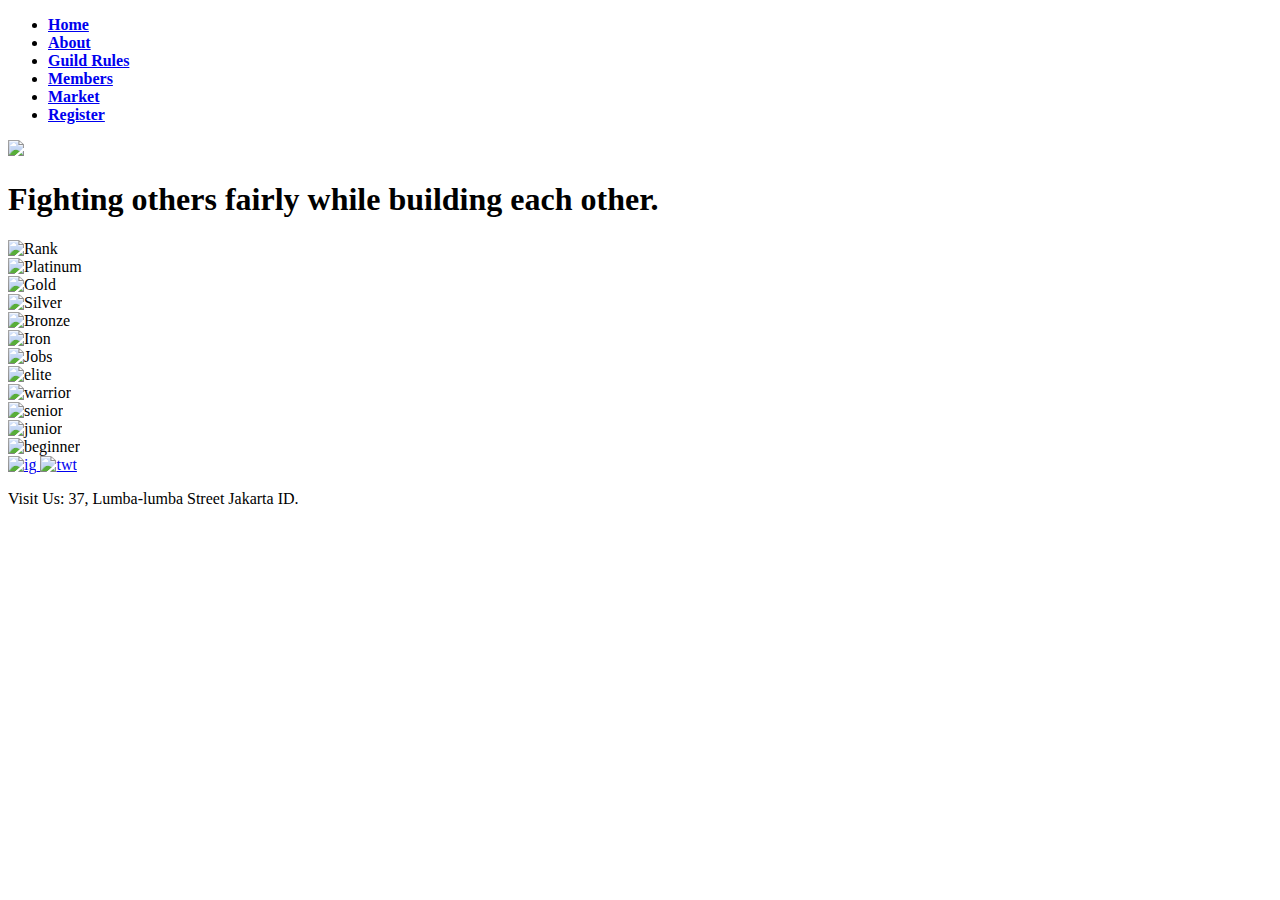
==== Index.html @ 0382799b "Create Index.html" ====
<!DOCTYPE html>
<html lang="en">
<head>
    <meta charset="UTF-8">
    <meta name="viewport" content="width=device-width, initial-scale=1.0">
    <title>Crossed Swords Guild - Home</title>
    <link rel="stylesheet" href="CSS/style.css">
    <link href="https://fonts.googleapis.com/css2?family=Jost&display=swap" rel="stylesheet">
</head>

<body>
    <header>
        <nav class="navigbar" >
        <ul> 	
              <li><b>   <a class="navilink" href="Index.html"> Home  </a>   </b></li> 
              <li><b>   <a class="navilink" href="#about"> About  </a>   </b></li>
              <li><b>   <a class="navilink" href="#guildrules"> Guild Rules </a>   </b></li>
              <li><b>   <a class="navilink" href="#members"> Members </a>   </b></li> 	
              <li><b>   <a class="navilink" href="#market"> Market </a>   </b></li> 
              <li><b>   <a class="navilink" href="SSO.html"> Register </a>   </b></li> 
          </ul>
      </nav> 
    </header>
<img class="parallax" src="Assets/Logo.png">
<h1 class="motto"> Fighting others fairly while building each other. </h1>

<div class="row">
    <div class="rowleft">
        <img class="mainpic" src="Assets/rank-layout.png" alt="Rank"><br>
        <img class="subpic" src="Assets/platinum-layout.png" alt="Platinum"><br>
        <img class="subpic" src="Assets/gold-layout.png" alt="Gold"><br>
        <img class="subpic" src="Assets/silver-layout.png" alt="Silver"><br>
        <img class="subpic" src="Assets/bronze-layout.png" alt="Bronze"><br>
        <img class="subpic" src="Assets/iron-layout.png" alt="Iron"><br>
    </div>

    <div class="rowright">
        <img class="mainpic" src="Assets/jobs-layout.png" alt="Jobs"><br>
        <img class="subpic" src="Assets/elite.png" alt="elite"><br>
        <img class="subpic" src="Assets/warrior.png" alt="warrior"><br>
        <img class="subpic" src="Assets/senior.png" alt="senior"><br>
        <img class="subpic" src="Assets/junior.png" alt="junior"><br>
        <img class="subpic" src="Assets/beginner.png" alt="beginner"><br>
    </div>
</div>

<footer>
    <a href="https://www.instagram.com">
    <img class="socmed" src="Assets/instagram.png" alt="ig" width="50" height="50">
    </a>
    <a href="https://www.twitter.com">
    <img class="socmed" src="Assets/twitter.png" alt="twt" width="50" height="50">
    </a>
    <p class="address">
        Visit Us: 37, Lumba-lumba Street Jakarta ID.
    </p>
</footer>

</body>
</html>
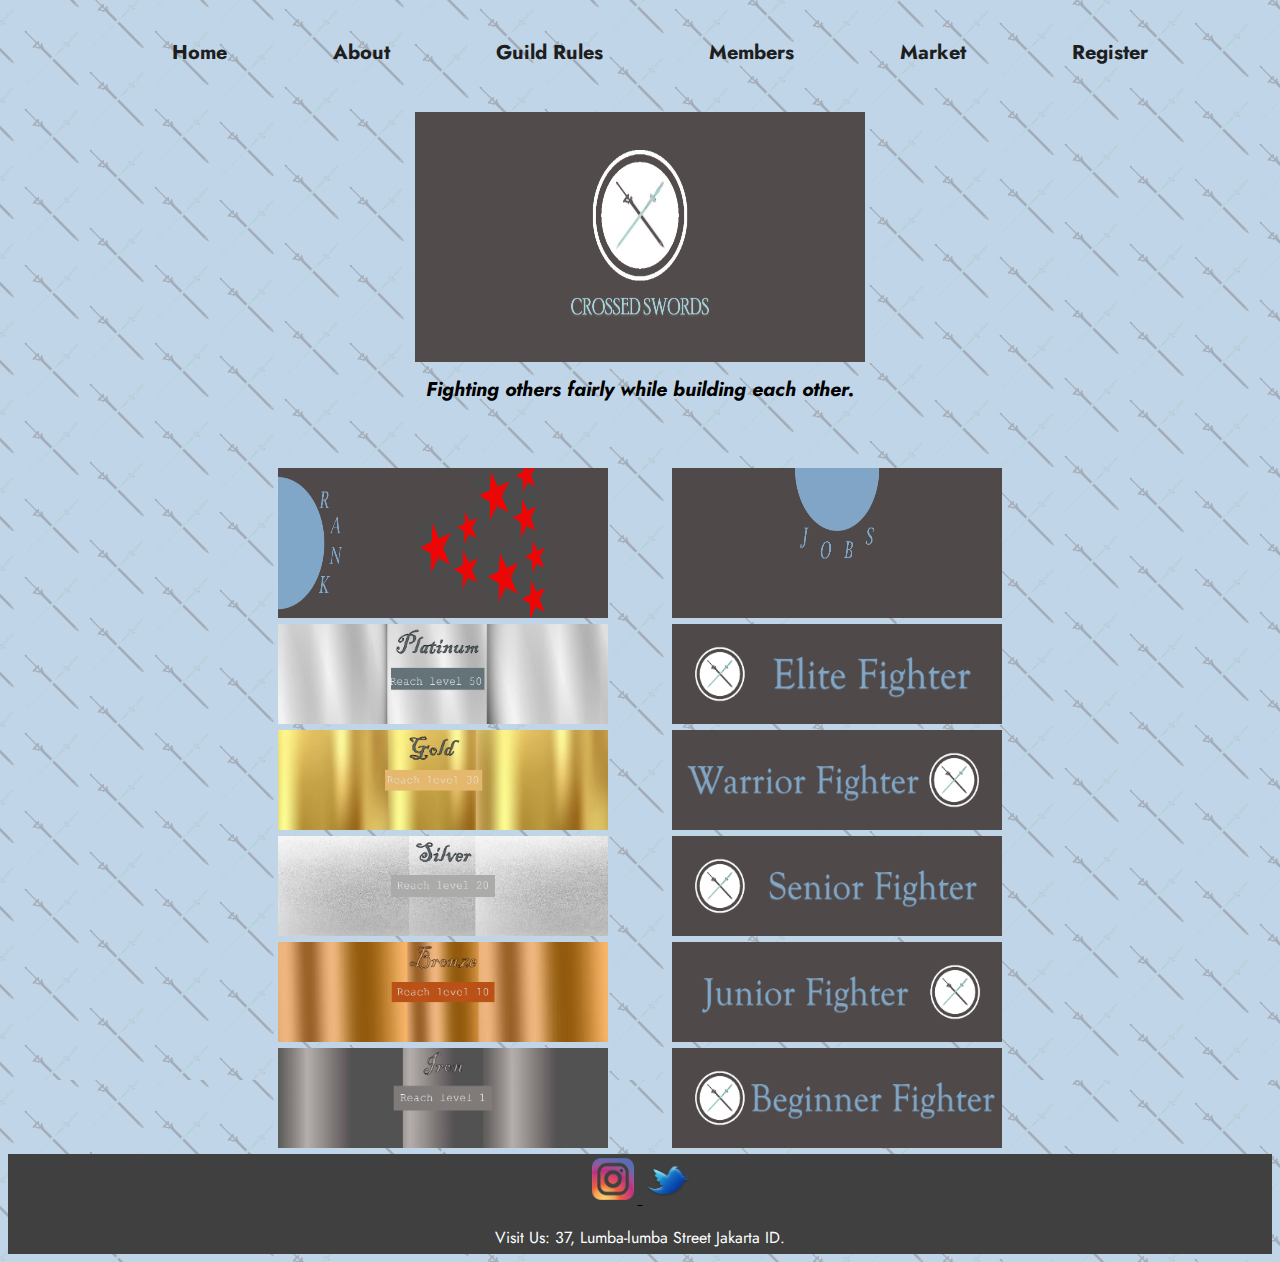
==== commit 7600be62: "Add files via upload" ====
--- a/Index.html
+++ b/Index.html
@@ -1,60 +1,60 @@
-<!DOCTYPE html>
-<html lang="en">
-<head>
-    <meta charset="UTF-8">
-    <meta name="viewport" content="width=device-width, initial-scale=1.0">
-    <title>Crossed Swords Guild - Home</title>
-    <link rel="stylesheet" href="CSS/style.css">
-    <link href="https://fonts.googleapis.com/css2?family=Jost&display=swap" rel="stylesheet">
-</head>
-
-<body>
-    <header>
-        <nav class="navigbar" >
-        <ul> 	
-              <li><b>   <a class="navilink" href="Index.html"> Home  </a>   </b></li> 
-              <li><b>   <a class="navilink" href="#about"> About  </a>   </b></li>
-              <li><b>   <a class="navilink" href="#guildrules"> Guild Rules </a>   </b></li>
-              <li><b>   <a class="navilink" href="#members"> Members </a>   </b></li> 	
-              <li><b>   <a class="navilink" href="#market"> Market </a>   </b></li> 
-              <li><b>   <a class="navilink" href="SSO.html"> Register </a>   </b></li> 
-          </ul>
-      </nav> 
-    </header>
-<img class="parallax" src="Assets/Logo.png">
-<h1 class="motto"> Fighting others fairly while building each other. </h1>
-
-<div class="row">
-    <div class="rowleft">
-        <img class="mainpic" src="Assets/rank-layout.png" alt="Rank"><br>
-        <img class="subpic" src="Assets/platinum-layout.png" alt="Platinum"><br>
-        <img class="subpic" src="Assets/gold-layout.png" alt="Gold"><br>
-        <img class="subpic" src="Assets/silver-layout.png" alt="Silver"><br>
-        <img class="subpic" src="Assets/bronze-layout.png" alt="Bronze"><br>
-        <img class="subpic" src="Assets/iron-layout.png" alt="Iron"><br>
-    </div>
-
-    <div class="rowright">
-        <img class="mainpic" src="Assets/jobs-layout.png" alt="Jobs"><br>
-        <img class="subpic" src="Assets/elite.png" alt="elite"><br>
-        <img class="subpic" src="Assets/warrior.png" alt="warrior"><br>
-        <img class="subpic" src="Assets/senior.png" alt="senior"><br>
-        <img class="subpic" src="Assets/junior.png" alt="junior"><br>
-        <img class="subpic" src="Assets/beginner.png" alt="beginner"><br>
-    </div>
-</div>
-
-<footer>
-    <a href="https://www.instagram.com">
-    <img class="socmed" src="Assets/instagram.png" alt="ig" width="50" height="50">
-    </a>
-    <a href="https://www.twitter.com">
-    <img class="socmed" src="Assets/twitter.png" alt="twt" width="50" height="50">
-    </a>
-    <p class="address">
-        Visit Us: 37, Lumba-lumba Street Jakarta ID.
-    </p>
-</footer>
-
-</body>
-</html>
+<!DOCTYPE html>
+<html lang="en">
+<head>
+    <meta charset="UTF-8">
+    <meta name="viewport" content="width=device-width, initial-scale=1.0">
+    <title>Crossed Swords Guild - Home</title>
+    <link rel="stylesheet" href="CSS/style.css">
+    <link href="https://fonts.googleapis.com/css2?family=Jost&display=swap" rel="stylesheet">
+</head>
+
+<body>
+    <header>
+        <nav class="navigbar" >
+        <ul> 	
+              <li><b>   <a class="navilink" href="Index.html"> Home  </a>   </b></li> 
+              <li><b>   <a class="navilink" href="#about"> About  </a>   </b></li>
+              <li><b>   <a class="navilink" href="#guildrules"> Guild Rules </a>   </b></li>
+              <li><b>   <a class="navilink" href="#members"> Members </a>   </b></li> 	
+              <li><b>   <a class="navilink" href="#market"> Market </a>   </b></li> 
+              <li><b>   <a class="navilink" href="SSO.html"> Register </a>   </b></li> 
+          </ul>
+      </nav> 
+    </header>
+<img class="parallax" src="Assets/Logo.png">
+<h1 class="motto"> Fighting others fairly while building each other. </h1>
+
+<div class="row">
+    <div class="rowleft">
+        <img class="mainpic" src="Assets/rank-layout.png" alt="Rank"><br>
+        <img class="subpic" src="Assets/platinum-layout.png" alt="Platinum"><br>
+        <img class="subpic" src="Assets/gold-layout.png" alt="Gold"><br>
+        <img class="subpic" src="Assets/silver-layout.png" alt="Silver"><br>
+        <img class="subpic" src="Assets/bronze-layout.png" alt="Bronze"><br>
+        <img class="subpic" src="Assets/iron-layout.png" alt="Iron"><br>
+    </div>
+
+    <div class="rowright">
+        <img class="mainpic" src="Assets/jobs-layout.png" alt="Jobs"><br>
+        <img class="subpic" src="Assets/elite.png" alt="elite"><br>
+        <img class="subpic" src="Assets/warrior.png" alt="warrior"><br>
+        <img class="subpic" src="Assets/senior.png" alt="senior"><br>
+        <img class="subpic" src="Assets/junior.png" alt="junior"><br>
+        <img class="subpic" src="Assets/beginner.png" alt="beginner"><br>
+    </div>
+</div>
+
+<footer>
+    <a href="https://www.instagram.com">
+    <img class="socmed" src="Assets/instagram.png" alt="ig" width="50" height="50">
+    </a>
+    <a href="https://www.twitter.com">
+    <img class="socmed" src="Assets/twitter.png" alt="twt" width="50" height="50">
+    </a>
+    <p class="address">
+        Visit Us: 37, Lumba-lumba Street Jakarta ID.
+    </p>
+</footer>
+
+</body>
+</html>--- a/CSS/style.css
+++ b/CSS/style.css
@@ -0,0 +1,94 @@
+*{
+    font-family: 'Jost', sans-serif;
+}
+
+body {
+    background-image: url("../Assets/wallpaper.png");
+}
+
+footer {
+    background-color: #404040;
+    clear: both;
+    position: relative;
+    height: 100px;
+    margin-top: -100px;
+    text-align: center;
+    color: white;
+}
+
+.parallax {
+    margin: auto;
+    margin-top: 25px;
+    display: block;
+    width: 450px;
+    height: 250px;
+}
+
+a {
+    color: initial;
+}
+
+.navigbar { 
+    font-size: 20px;
+    text-align: center;
+    width: 100%;
+    padding-top: 10px;
+}
+
+a.translink {
+    color: #1E1E1E;
+    text-decoration: none;
+}
+
+a.navilink {
+    color: #1E1E1E;
+    text-decoration: none;
+    margin: 0px 50px;
+	text-align: center;	
+	font-size: 20px;
+}
+
+header ul li {
+    list-style: none;
+    display: inline;
+}
+
+a:hover {
+    color: #fff;
+}
+header{
+	align-content: center;
+}
+
+.rowleft {
+    margin-top: 50px;
+    margin-left: 270px;
+    float: left;
+}
+
+.mainpic {
+    width: 330px;
+    height: 150px;
+}
+
+.subpic {
+    width: 330px;
+    height: 100px;
+}
+
+.motto {
+    text-align: center;
+    font-style: italic;
+    font-size: 20px;
+}
+
+.rowright {
+    margin-top: 50px;
+    float: right;
+    margin-right: 270px;
+}
+
+.row {
+    clear: both;
+    margin-bottom: 25px;
+}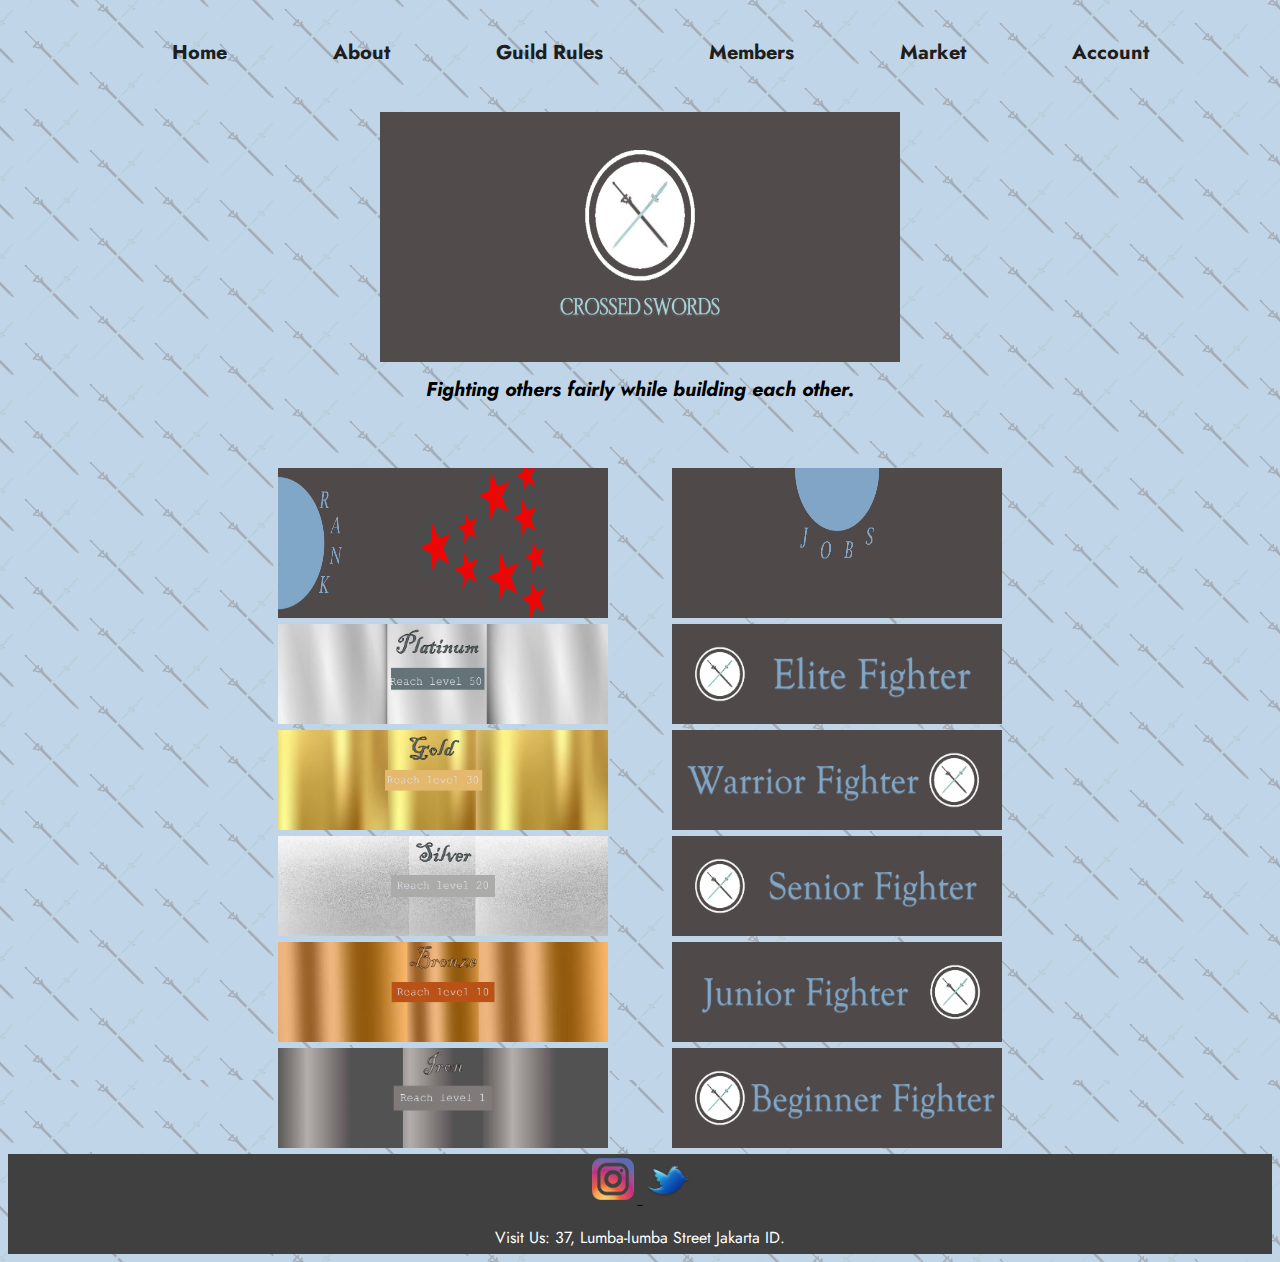
==== commit 78ca5741: "Add files via upload" ====
--- a/Index.html
+++ b/Index.html
@@ -17,7 +17,7 @@
               <li><b>   <a class="navilink" href="#guildrules"> Guild Rules </a>   </b></li>
               <li><b>   <a class="navilink" href="#members"> Members </a>   </b></li> 	
               <li><b>   <a class="navilink" href="#market"> Market </a>   </b></li> 
-              <li><b>   <a class="navilink" href="SSO.html"> Register </a>   </b></li> 
+              <li><b>   <a class="navilink" href="Login.html"> Account </a>   </b></li> 
           </ul>
       </nav> 
     </header>
--- a/CSS/style.css
+++ b/CSS/style.css
@@ -20,7 +20,7 @@
     margin: auto;
     margin-top: 25px;
     display: block;
-    width: 450px;
+    width: 520px;
     height: 250px;
 }
 
